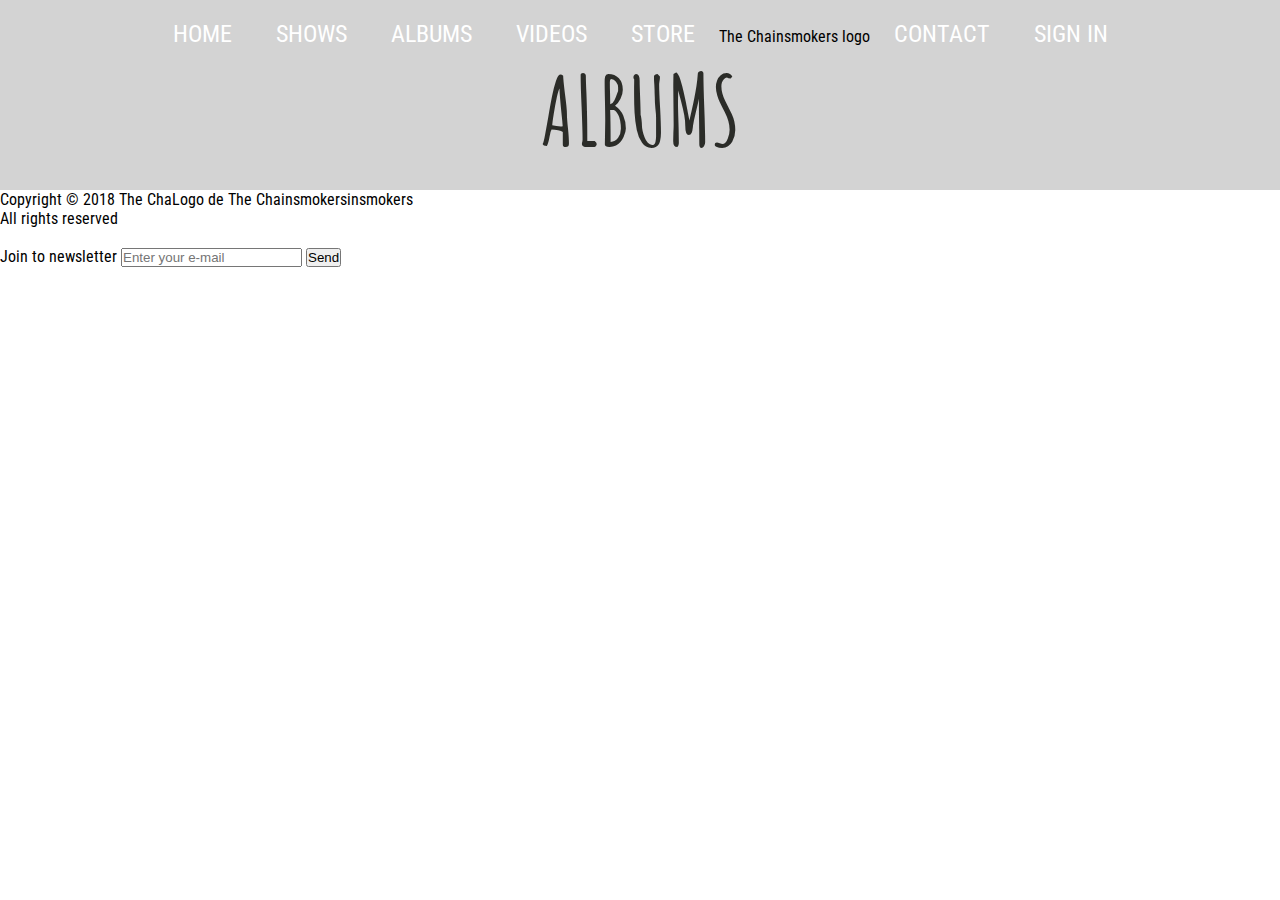
==== albums/albums.html @ 6c8f71d9 "Primer commit" ====
<!DOCTYPE html>
<html lang="es">
	<head>
		<meta charset="utf-8">
		<title>The Chainsmokers Albums</title>

		<link href="https://fonts.googleapis.com/css?family=Roboto+Condensed:300,400,700" rel="stylesheet">
		<link href="https://fonts.googleapis.com/css?family=Amatic+SC:400,700" rel="stylesheet">

		<link rel="stylesheet" href="https://use.fontawesome.com/releases/v5.1.0/css/all.css" integrity="sha384-lKuwvrZot6UHsBSfcMvOkWwlCMgc0TaWr+30HWe3a4ltaBwTZhyTEggF5tJv8tbt" crossorigin="anonymous">

		<link rel="stylesheet" type="text/css" href="../css/styles.css">
	</head>
	<body>
		<header>
			<nav>
				<ul>
					<li>
						<a href="../index.html">HOME</a>
					</li>
					<li>
						<a href="../shows/shows.html">SHOWS</a>
					</li>
					<li>
						<a href="albums.html">ALBUMS</a>
					</li>
					<li>
						<a href="../videos/videos.html">VIDEOS</a>
					</li>
					<li>
						<a href="../store/store.html">STORE</a>
					</li>
					<li>The Chainsmokers logo
						<a href="../contact/contact.html">CONTACT</a>
					</li>
					<li>
						<a href="../sign_in/sign_in.html">SIGN IN</a>
					</li>
				</ul>
			</nav>
			<h1 class="page_tittle">ALBUMS</h1>
		</header>
		<main>
			
		</main>
		<footer>
			<p>Copyright © 2018 The ChaLogo de The Chainsmokersinsmokers</p>
			<p>All rights reserved</p>
			<img src="imagenes/logo.jpg" alt="">

			<form action="#" method="post">
				<label>Join to newsletter</label>
				<input type="email" name="email_nl" placeholder="Enter your e-mail" required>
				<input type="submit" value="Send" ">
			</form>

			<!-- Las listas siempre tienen que estar adentro de <nav></nav> ? -->
			<ul>
				<li>

					<a href="https://itunes.apple.com/us/artist/the-chainsmokers/id580391756?ign-mpt=uo%3D4" target="_blank">
						<i class="fab fa-itunes-note"></i>
					</a>
				</li>
				<!-- <li>
					<a href="https://www.beatport.com/artist/the-chainsmokers/299448" target="_blank">
						<img src="imagenes/beatport.png" alt="Beat">
					</a>
				</li> -->
				<li>
					<a href="https://www.instagram.com/thechainsmokers/" target="_blank">
						<i class="fab fa-instagram"></i>
					</a>
				</li>
				<li>
					<a href="https://www.facebook.com/thechainsmokers" target="_blank">
						<i class="fab fa-facebook-square"></i>
					</a>
				</li>
				<li>
					<a href="https://twitter.com/thechainsmokers" target="_blank">
						<i class="fab fa-twitter"></i>
					</a>
				</li>
				<li>
					<a href="https://plus.google.com/+THECHAINSMOKERS" target="_blank">
						<i class="fab fa-google"></i>
					</a>
				</li>
				<li>
					<a href="https://music.amazon.com/artists/B00GWLMGLW?ref=dm_sh_190b-9382-dmcp-b0a3-175ec&musicTerritory=US&marketplaceId=ATVPDKIKX0DER" target="_blank">
						<i class="fab fa-amazon"></i>
					</a>
				</li>
				<!-- <li>
					<a href="https://www.shazam.com/es/artist/42240913/the-chainsmokers/follow#referrer=shz.am" target="+_blank">Shazam</a>
				</li> -->
				<li>
					<a href="https://soundcloud.com/thechainsmokers" target="_blank">
						<i class="fab fa-soundcloud"></i>
					</a>
				</li>
			</ul>
		</footer>
	</body>
</html>
---- css/styles.css ----
* {
	margin: 0;
	padding: 0;
	box-sizing: border-box;
}
body {
	font-family: 'roboto condensed', sans-serif
}

header {
	background: lightgray;
	padding: 20px;
}

header nav ul {
	text-align: center;
}

header nav ul li a {
	text-decoration: none;
	color: #FFFFFF;
	text-transform: uppercase;
	font-size: 1.5rem;
	margin: 5px 20px;
}

.tcm_logo {
	transform: scale(0.35);
	margin: auto;
}

.page_tittle {
	font-family: 'Amatic SC', sans-serif; 
	font-weight: bold; 
	font-size: 6rem; 
	color: #2B2C28; 
	text-align: center; 
}
.artist	{
	font-family: 'Amatic SC', sans-serif; 
	font-weight: bold; 
	font-size: 2rem; 
	color: #51524F;
}

.tittle2 {
	font-family: 'Amatic SC', sans-serif; 
	font-weight: bold; 
	font-size: 3rem; 
	color: #51524F;
	text-align: center;
}

.show_place {
	font-family: 'Amatic SC', sans-serif; 
	font-weight: bold; 
	font-size: 2rem; 
	color: #51524F;
}

ul {
	list-style: none;
}

.contact_mail {
	text-align: center
}

header nav ul li {
	display:inline-block;
}
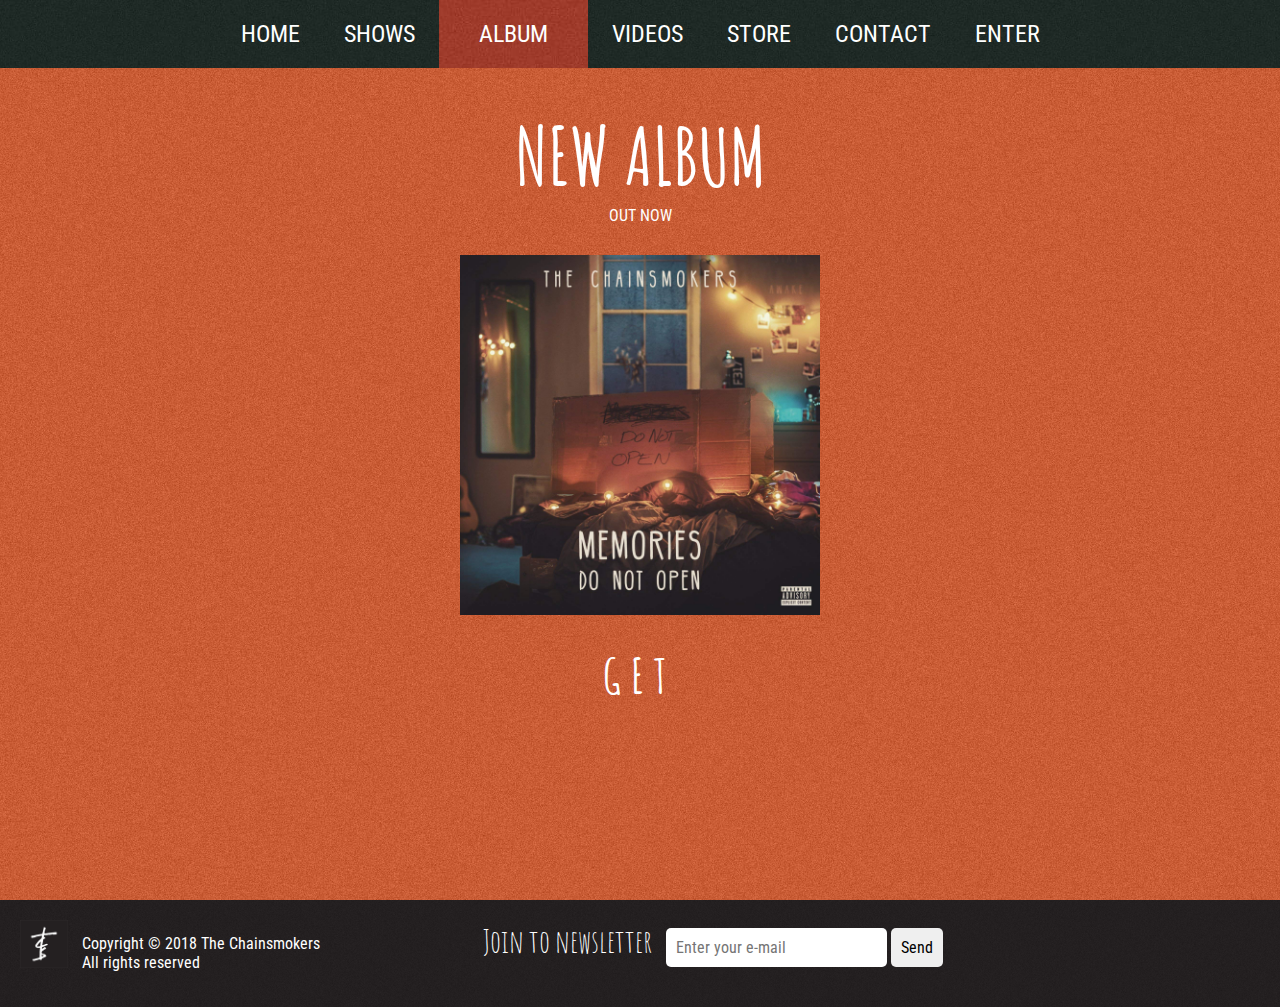
==== commit 9c78449c: "Ultimo" ====
--- a/albums/albums.html
+++ b/albums/albums.html
@@ -2,6 +2,7 @@
 <html lang="es">
 	<head>
 		<meta charset="utf-8">
+		<meta name="viewport" content="width=device-width, initial-scale=1.0, maximum-scale=4, minimum-scale=1">
 		<title>The Chainsmokers Albums</title>
 
 		<link href="https://fonts.googleapis.com/css?family=Roboto+Condensed:300,400,700" rel="stylesheet">
@@ -13,40 +14,63 @@
 	</head>
 	<body>
 		<header>
+			<i class="fas fa-bars"></i>
 			<nav>
 				<ul>
+					<i class="fas fa-times"></i>
 					<li>
-						<a href="../index.html">HOME</a>
+						<a href="../index.html" class="menu">HOME</a>
 					</li>
 					<li>
-						<a href="../shows/shows.html">SHOWS</a>
+						<a href="../shows/shows.html" class="menu">SHOWS</a>
+					</li>
+					<li class="now">
+						<a href="albums.html">ALBUM</a>
 					</li>
 					<li>
-						<a href="albums.html">ALBUMS</a>
+						<a href="../videos/videos.html" class="menu">VIDEOS</a>
 					</li>
 					<li>
-						<a href="../videos/videos.html">VIDEOS</a>
+						<a href="https://store.thechainsmokers.com/" target="_blank" class="menu">STORE</a>
 					</li>
 					<li>
-						<a href="../store/store.html">STORE</a>
-					</li>
-					<li>The Chainsmokers logo
-						<a href="../contact/contact.html">CONTACT</a>
+						<a href="../contact/contact.html" class="menu" class="menu">CONTACT</a>
 					</li>
 					<li>
-						<a href="../sign_in/sign_in.html">SIGN IN</a>
+						<a href="../sign_in/sign_in.html" class="menu">ENTER</a>
+
+						<ul class="submenu">
+							<li><a href="../sign_in/sign_in.html" class="menu" >SIGN IN</a></li>
+							<li><a href="../sign_in/sign_up.html" class="menu">SIGN UP</a></li>
+						</ul>						
 					</li>
 				</ul>
 			</nav>
-			<h1 class="page_tittle">ALBUMS</h1>
 		</header>
 		<main>
-			
+			<!-- <section class="new_tittle">
+				<h1 class="page_tittle">ALBUM</h1>
+			</section> --> 
+			<section class="content">
+				<h2 class="tittle2 newalbum">New album</h2>
+				<p class="out_now">Out now</p>
+				<div class="album_container">
+					<a href="http://www.2lin.c/memories" target="_blank">
+						<img src="../imagenes/albums.jpg" class="album_img transform_album">
+					</a>
+				</div>
+				<a href="http://www.2lin.cc/memories" target="_blank" class="get_now get" class="big_button5">Get</a>
+			</section>
 		</main>
-		<footer>
-			<p>Copyright © 2018 The ChaLogo de The Chainsmokersinsmokers</p>
-			<p>All rights reserved</p>
-			<img src="imagenes/logo.jpg" alt="">
+
+		<footer class="footer_container">
+			<div>
+				<img src="../imagenes/logo.jpg" alt="The Chainsmokers Logo">
+				<section>
+					<p>Copyright © 2018 The Chainsmokers</p>
+					<p>All rights reserved</p>
+				</section>
+			</div>
 
 			<form action="#" method="post">
 				<label>Join to newsletter</label>
@@ -54,7 +78,7 @@
 				<input type="submit" value="Send" ">
 			</form>
 
-			<!-- Las listas siempre tienen que estar adentro de <nav></nav> ? -->
+			
 			<ul>
 				<li>
 
@@ -102,5 +126,8 @@
 				</li>
 			</ul>
 		</footer>
+
+		<script src="../js/jquery-3.3.1.min.js"></script>
+		<script src="../js/main.js"></script>
 	</body>
 </html>--- a/css/styles.css
+++ b/css/styles.css
@@ -1,19 +1,38 @@
 * {
 	margin: 0;
-	padding: 0;
+	padding: 0px;
 	box-sizing: border-box;
 }
+
 body {
-	font-family: 'roboto condensed', sans-serif
+	font-family: 'roboto condensed', sans-serif;
+	/*background-color: gray;*/
+	/*background: url(../imagenes/fondo4.jpg);
+	background-size: 100%;
+	background-repeat: no-repeat;*/
+	background: #59544a
 }
 
 header {
-	background: lightgray;
-	padding: 20px;
+	background: #22312E; 
+	background: url(../imagenes/fondo3.jpg);
+	background-size: cover;
+	position: fixed;
+	width: 100vw;
+	z-index: 1;
+}
+
+header i.fa-bars ,
+header i.fa-times  {
+	display: none;
 }
 
 header nav ul {
 	text-align: center;
+}
+
+header nav ul li {
+	display:inline-block;
 }
 
 header nav ul li a {
@@ -24,48 +43,1032 @@
 	margin: 5px 20px;
 }
 
-.tcm_logo {
-	transform: scale(0.35);
+header nav ul li.now {
+	background: url(../imagenes/fondo4-2.jpg); /*como hago para que ocupe de arriba a abajo en el header?*/
+	height: 100%;
+	padding: 20px;
+}
+
+ul {
+	list-style: none;
+}
+
+header nav ul li {
+	position: relative;
+}
+
+header nav ul li:hover .submenu {
+	display: block; 
+}
+
+header nav ul li ul.submenu {
+	background: url(../imagenes/fondo4.jpg);
+	position: absolute;
+	left: -12%;
+	bottom: -310%;
+	width: 130%;
+	padding: 5px 0;
+	margin-top: 40px;
+
+	display: none;
+}
+
+header nav ul li ul.submenu li {
+	display: block;
+	padding: 5px
+}
+
+main section.tittle {
+	background: url(../imagenes/fondo1.jpg);
+	background-size: 100%;
+	background-repeat: no-repeat;
+	display: flex;
+	justify-content: center;
+	align-items: baseline;
+
+}
+
+.tcm_logo { /*no se por qué me queda tanto espacio al rededor, y no está centrado con el menú*/
+	width: 50%;
+	/*transform: scale(0.5);*/
 	margin: auto;
-}
+	margin: 70px;
+	margin-top: 110px;
+	/*text-align: center;*/
+	/*margin-top: 5px;*/
+
+} 
 
 .page_tittle {
 	font-family: 'Amatic SC', sans-serif; 
 	font-weight: bold; 
-	font-size: 6rem; 
-	color: #2B2C28; 
-	text-align: center; 
-}
-.artist	{
+	font-size: 8rem; 
+	color: white; 
+	text-align: center;
+	text-transform: uppercase; 
+	margin-top: 40px
+}
+
+/*h1, p {
+	display: inline;
+}*/
+
+.artist_container {
+	display: flex;
+	/*flex-direction: row;*/
+	/*height: 70vh;*/
+}
+
+.art_izq {
+	background: url(../imagenes/fondo11.jpg);
+	/*background: url(../imagenes/alex_pall.jpg);*/
+	display: inline-block;
+	width: 50%;
+	vertical-align: top;
+	background-size: cover;
+	padding: 38px;
+}
+
+/*.art_izq:hover {
+	background: url(../imagenes/fondo4-3.jpg);
+}*/
+
+.art_der {
+	background: url(../imagenes/fondo11.jpg);
+	/*background: url(../imagenes/drew_taggat.jpg);*/
+	display: inline-block;
+	width: 50%;
+	vertical-align: top;
+	background-size: cover;
+	padding: 38px;
+	
+}
+
+/*.art_izq:hover {
+	background: url(../imagenes/fondo4-4.jpg);
+}*/
+
+main div article h1.artist	{
 	font-family: 'Amatic SC', sans-serif; 
 	font-weight: bold; 
-	font-size: 2rem; 
-	color: #51524F;
+	font-size: 4rem; 
+	color: #252625;
+	text-align: center;
+	letter-spacing: 2px;
+	margin-top: 50px
+}
+
+main article {
+	position: relative;
+}
+
+main article:hover img {
+	display: none;
+}
+
+main article img {
+	/*float: left;
+	margin: auto; no las puedo centrar*/
+	/*margin-left: 270px;
+	margin-bottom: 20px;
+	border-radius: 50%*/
+	position: absolute;
+	left: 0;
+	top: 0;
+	width: 50vw;
+}
+
+main div article p {
+	padding:40px 60px;
+	text-align: center;
+	color: #252625;
+	font-size: 1.5rem;
+	line-height: 140%;
+	/*letter-spacing: 1px*/
+}
+
+main article a { 
+	margin: auto; /*No lo puedo centrar*/
+ 	text-decoration: none;
+}
+
+main article a i {
+	color: #252625;
+	text-align: center;
+	font-size: 1.5rem;
+	padding: 20px;
+	
+	/*margin: auto;*/
+}
+
+.artist_link {
+	text-align: center;
+}
+
+/*main article section.artist_link {
+	display: inline-block;
+	margin: auto;
+}*/
+
+main section.last_release {
+	/*padding: 0 50px 20px 50px;*/
+	padding: 30px;
+	background: url(../imagenes/fondo4.jpg);
+	background-size: cover;
+	background-position: bottom; 
+	/*height: 100vh*/
 }
 
 .tittle2 {
 	font-family: 'Amatic SC', sans-serif; 
 	font-weight: bold; 
-	font-size: 3rem; 
-	color: #51524F;
-	text-align: center;
+	font-size: 5rem; 
+	color: white;
+	text-align: center;
+	padding: 15px 0 0 0;
+	text-transform: uppercase;
+	/*margin-top: 50px*/
+}
+
+main section.last_release a.all_shows {
+	margin-bottom: 30px
+}
+
+main section div.last_release_container {
+	display: flex;
+	justify-content: center;
+}
+
+main section.songs {
+	padding: 10px 0;
+	display: inline-block;
+	width: 25%
+}
+
+.song_img {
+	width: 70%;
+	border-radius: 8px
+	/*margin:auto; no lo puedo centrar*/
+	/*margin-left: 1vw*/
+}
+
+.song_name {
+	text-align: center;
+	text-transform: uppercase;
+	font-size: 2rem;
+	/*font-weight: bold;*/
+	color: white;
+	letter-spacing: 2px;
+	margin-top: 10px;
+	font-family: 'Amatic SC', sans-serif;
+	padding: 10px
+}
+
+.out_now {
+	text-align: center;
+	text-transform: uppercase;
+	color: white;
+}
+
+main section a.get_now {
+	display: block;
+	text-align: center;
+	text-decoration: none;
+	text-transform: uppercase;
+	color: white;
+	/*background: #b7b1a5;*/
+	font-size: 1.2rem;
+	text-align: center;
+}
+
+main section.instagram {
+	padding: 30px;
+	background: url(../imagenes/fondo10.jpg);
+	background-size: cover;
+}
+
+main section.instagram h2.tittle2 {
+	color: #2d2c2b;
+}
+
+main section.instagram a.all_shows {
+	color: #2d2c2b; 
+	
+}
+
+main section.instagram ul.instagram_container {
+	display: flex;
+	flex-wrap: wrap;
+	justify-content: center;
+
+	padding: 30px 30px;
+}
+
+
+
+main section.instagram a img.instagram_img { /*como hago para que solo se vea 250x250px sin deformarla, si la imagen no es cuadrada*/
+	height: 40vh;
+	padding: 20px
+}
+
+main section.watch { 
+	background: black;
+	padding: 30px;
+	height: 100%;
+	/*clear: both;*/
+}
+
+main section.watch div.watch_container {
+	display: flex;
+	justify-content: center;
+}
+
+main section.watch video {
+	/*padding: 30px;*/
+	width: 100%;
+	/*text-align: center;*/
+	/*float: left;*/
+	/*margin: auto;*/
+	padding: 30px 0;
+}
+
+
+main section.watch p {
+	font-family: 'roboto condensed', sans-serif;
+	text-align: center;
+	font-size: 1.2rem;
+	letter-spacing: 1px;
+	color: white;
+	padding: 20px
+}
+
+main section.next_show {
+	background: url(../imagenes/fondo8.jpg);
+	/*background: #db753b;*/
+	padding: 30px;
+	background-position: bottom;
+	background-size: cover;
+}
+
+main section a.all_shows {
+	text-decoration: none;
+	color: white;
+	display: block;
+	text-align: center;
+	font-family: 'Amatic SC', sans-serif;
+	font-size: 1.6rem;
+	text-transform: uppercase; 
+}
+
+/*main section a.all_shows h2*/.next_show_place {
+	color: #ede6e1;
+	font-size: 6rem;
+	text-align: center;
+	font-family:  'Amatic SC', sans-serif, bold; 
+	padding: 10px;
+	text-transform: uppercase;
+}
+
+main section.next_show p {
+	text-align: center;
+	color: white;
+	padding: 5px;
+	font-size:1.7rem;
+	text-transform: uppercase;
+}
+
+main section.next_show a {
+	display: block;
+	text-align: center;
+	text-decoration: none;
+	color: white;
+	padding: 5px;
+	letter-spacing: 1.4px;
+	font-size: 1.4rem
+}
+
+footer {
+	background: url(../imagenes/fondo4-5.jpg);
+	background-size: cover;
+	padding: 20px; 
+	color: white
+}
+
+.footer_container {
+	display: flex;
+	justify-content: space-between;
+}
+
+footer img {
+	width: 48px;
+	height: 48px;
+	display: inline-block;
+}
+
+footer section {
+	display: inline-block;
+	padding: 10px;
+}
+
+footer section p {
+ 	font-family: 'roboto condensed', sans-serif;
+	font-size: 1rem	
+}
+
+footer form {
+	display: inline-block;
+	/*float: right;
+	margin:auto; no lo puedo centrar*/
+	text-align: center;
+}
+
+footer form label {
+	font-family: 'Amatic SC', sans-serif;
+	font-size: 2rem;
+	margin-right: 10px
+}
+
+footer form input {
+	padding: 10px;
+	border: none;
+	outline: none;
+	border-radius: 5px;
+	margin:auto;
+	margin-bottom: 20px;
+	font-family: 'roboto condensed', sans-serif;
+	font-size: 1rem
+}
+
+footer form input.send {
+	font-size: 1.2rem;
+	padding: 8px;
+	text-transform: uppercase;
+	letter-spacing: 1px;
+	/*margin-top: 30px*/
+	margin-left: 5px
+}
+
+footer ul {
+	/*display: inline-block;*/
+	/*float: right;*/
+}
+
+footer ul li {
+	display: inline-block;
+}
+
+footer ul li a i {
+	font-size: 1.8rem;
+	color: white;
+	padding: 10px
+}
+
+
+/*SHOWS*/
+
+main section.new_tittle {
+	background: url(../imagenes/fondo1.jpg);
+	background-size: 100%;
+	background-repeat: no-repeat;
+	background-position: center;
+	padding: 50px;
+}
+
+ul.content {
+	/*background: #283633;*/
+	background: url(../imagenes/fondo4.jpg);
+	background-size: cover;
+	padding: 40px;
+}
+
+ul.content li {
+	text-align: center;
+	padding: 20px;
 }
 
 .show_place {
 	font-family: 'Amatic SC', sans-serif; 
 	font-weight: bold; 
-	font-size: 2rem; 
-	color: #51524F;
-}
-
-ul {
-	list-style: none;
-}
-
-.contact_mail {
-	text-align: center
-}
-
-header nav ul li {
-	display:inline-block;
+	font-size: 2.5rem; 
+	color: #ede8e3;
+	display: inline-block;
+	letter-spacing: 1px
+}
+
+.show_day {
+	display: inline-block;
+	color: white;
+	font-family: 'roboto condensed', sans-serif;
+	font-size: 1.2rem;
+	text-transform: uppercase;
+	padding: 20px;
+}
+
+ul.content li a/*.big_button*/ {
+	text-decoration: none;
+	color: white;
+	font-family: 'Amatic SC', sans-serif;
+	font-size: 1.5rem;
+	padding: 10px;
+	margin: 0 5px;
+	background: url(../imagenes/fondo4-2.jpg);
+	border-radius: 4px
+}
+
+
+/*ALBUMS*/
+
+main section.content {
+	background: url(../imagenes/fondo4-3.jpg);
+	background-size: cover;
+	padding: 40px;
+	height: 100vh;
+}
+
+main section.content a.album_container {
+	display: flex;
+	justify-content: center;
+	align-items: center;
+}
+
+.newalbum{
+	margin-top: 50px;
+}
+
+main section.content a img.album_img {
+	margin: auto; 
+	width: 35%;
+	display: block;
+	text-align: center;
+	border-radius: 7%;
+	padding: 30px;
+	
+}
+
+main section.content a.get {
+	display:block;
+	text-align: center;
+	text-decoration: none;
+	text-transform: uppercase;
+	color: white;
+	/*background: #b7b1a5;*/
+	font-size: 3rem;
+	text-align: center;
+	font-family: 'Amatic SC', sans-serif;
+	letter-spacing: 10px;
+	font-weight: bold;
+	/*background: grey; no se como hacer que quede solo al rededor del "GET"*/
+	/*padding: 10px;*/
+}
+
+/*VIDEOS*/
+
+ul.content li.video a {
+	margin: 0;
+	background: none;
+	border-radius: 0
+}
+
+main ul.content li.video {
+	display: inline-block;
+	width: 25%;
+	vertical-align: top;
+
+}
+
+main ul.content li a img.video_img {
+	width: 100%;
+	border-radius: 8px
+	/*padding: 5px;*/
+}
+
+main ul.content li p {
+	color: white;
+	font-family: 'Amatic SC', sans-serif;
+	font-size: 1.5rem;
+	padding: 15px;
+}
+
+
+/*CONTACT*/
+
+main section.content2 {
+	background: url(../imagenes/fondo4.jpg);
+	background-size: cover;
+	padding: 60px;
+}
+
+main section.content2 form h2.tittle3 {
+	font-family: 'Amatic SC', sans-serif; 
+	font-weight: bold; 
+	font-size: 3rem; 
+	color: white;
+	text-align: center;
+	padding: 15px 0 0 0;
+	text-transform: uppercase;
+	padding: 20px;
+}
+
+main form input,
+main form textarea {
+	display: block;
+	padding: 10px;
+	border: none;
+	outline: none;
+	border-radius: 5px;
+	resize: none;
+	margin:auto;
+	margin-bottom: 20px;
+	font-family: 'roboto condensed', sans-serif;
+	font-size: 1rem;
+	/*width: 50%*/
+}
+
+main form input.send {
+	font-size: 1.2rem;
+	padding: 15px;
+	text-transform: uppercase;
+	letter-spacing: 1px;
+	margin-top: 30px
+}
+
+main div.contact_mail {
+	background: url(../imagenes/fondo10-01.jpg);
+	text-align: center;
+	padding: 120px;
+	height: 100vh
+}
+
+
+main div.contact_mail img {
+	width: 400px;
+	padding-top: 20px
+}
+
+main div.contact_mail section {
+	padding: 30px
+}
+
+main div.contact_mail p.type {
+	font-family: 'Amatic SC', sans-serif; 
+	font-weight: bold; 
+	font-size: 3rem; 
+	color: #2d2c2b;
+	text-align: center;
+	text-transform: uppercase;
+}
+
+main div.contact_mail p.name {
+	font-family:  'roboto condensed', sans-serif;
+	font-size: 1.5rem; 
+	color: #2d2c2b;
+	text-align: center;
+	text-transform: uppercase;
+	letter-spacing: 1px
+}
+
+main div.contact_mail a {
+	text-decoration: none;
+	color: #2d2c2b;
+	font-family: 'Amatic SC', sans-serif;
+	font-size: 1.7rem;
+	padding: 40px
+}
+
+/*SIGN IN*/
+
+main section.content2 p {
+	color: white;
+	font-family: 'Amatic SC', sans-serif;
+	font-size: 2rem;
+	padding:10px;
+	padding-top: 30px;
+	text-align: center;
+	text-transform: uppercase;
+}
+
+main section.content2 a {
+	display: block;
+	text-align: center;
+	text-decoration: none;
+	color: white;
+	font-family: 'roboto condensed', sans-serif;
+	font-size: 1.5rem;
+	text-transform: uppercase;
+	letter-spacing: 1px;
+	padding-bottom: 100px
+}
+
+/*SIGN UP*/
+
+/*main section.content2 form input {
+	text-align: center;
+	color: #2d2c2b;
+	font-family: 'roboto condensed', sans-serif;
+}*/
+
+main section form div.sex {
+	display: block;
+	text-align: center;
+}
+
+main section.content2 form label {
+	display: inline-block;
+	color: white;
+	text-transform: uppercase;
+	padding: 0px 15px;
+	font-family: 'roboto condensed', sans-serif;
+	letter-spacing: 1px;
+}
+
+
+main section.content2 form .line {
+	display: inline-block;
+}
+
+main section.content2 form label.line {
+	display: block;
+	text-align: center;
+}
+
+main section.content2 form label a {
+	padding:5px;
+	display: inline-block;
+}
+
+/*THANK YOU*/
+
+main section.content3 {
+	background: url(../imagenes/fondo4.jpg);
+	height: 90vh;
+	padding: 50px
+}
+
+main section.content3 h2 {
+	font-size: 8rem;
+	padding-top: 20vh
+}
+
+main section.content3 p {
+	color: white;
+	font-family: 'roboto condensed', sans-serif;
+	font-size: 1.2rem;
+	text-transform: uppercase;
+	letter-spacing: 1px;
+	text-align: center;
+	
+}
+
+main section.content3 a {
+	display: block;
+	text-align: center;
+	text-decoration: none;
+	color: white;
+	font-family: 'Amatic SC', sans-serif;
+	font-size: 1.7rem;
+	text-transform: uppercase;
+	letter-spacing: 1px;
+	padding: 80px;
+	
+
+}
+
+
+/*TRANSFORMATIONS*/
+
+.transform_song:hover {
+	transform: scale(1.1);
+}
+
+.transform_ig:hover {
+	transform: scale(1.2);
+}
+
+.transform_album:hover{
+	transform: scale(1.1);
+}
+
+.big_button:hover {
+	font-size: 2rem;
+	font-weight: bold;
+}
+
+.big_button2:hover {
+	font-size: 3rem;
+	font-weight: bold;
+} /*No me deja*/
+
+.big_button3:hover {
+	font-size: 3rem
+} /*No me deja*/
+
+.big_button4:hover {
+	font-size: 2rem;
+}
+
+.big_button5:hover {
+	font-size: 2rem;
+}
+
+.menu:hover {
+	/*background: url(../imagenes/fondo4.jpg);
+	padding: 5px*/
+	color:#9f3b2b;
+}
+
+@media screen and (min-width: 769px) and (max-width: 1024px) {
+
+	main article img {
+		display: none;
+	}
+
+	.art_izq {
+		background: url(../imagenes/fondo12.jpg)
+	}
+
+	main section.instagram a img.instagram_img {
+	    height: 27vh;
+	}
+
+	footer form {
+   		display: none;
+   	}
+
+   	.footer_container {
+     	display: block; 
+    }
+
+    footer ul {
+		display: block;
+		text-align: center;
+		margin-top: 15px;
+	}
+	main section.content a img.album_img {
+	    width: 75%;
+	    border-radius: 11%;
+	}
+
+	main section.content {
+		height: 90vh;
+	}
+
+	/*ul.content {
+	    height: 67vh;
+	}*/
+
+	main section.content2 {
+        height: 70vh;
+    }
+
+
+}
+
+
+@media screen and (max-width: 768px) {
+
+	header i.fa-bars {
+		display: block;
+		color: #fff;
+		font-size: 25px;
+		padding: 15px 25px;
+	}
+
+	header nav ul li {
+		display: block;
+		padding: 10px
+	}
+
+	header nav ul li.now {
+		padding: 5px
+	}
+
+	header nav {
+		position: fixed;
+		width: 100%;
+		height: 100vh;
+		background: url(../imagenes/fondo3.jpg); 
+		left: -100%;
+		top: 0;
+
+		transition: all 1s;
+	}
+
+	header nav i.fa-times {
+		display: block;
+		color: #fff;
+		font-size: 25px;
+		margin: 20px;
+		text-align: left;
+	}
+
+	header nav ul li ul.submenu {
+		display: none;
+	}
+
+	header nav ul li:hover .submenu{
+		display: none;
+	}
+
+	.tcm_logo {
+	    width: 80%;
+        margin: 30px;
+   		margin-top: 80px;
+ 	}
+
+ 	.artist_container {
+ 		display: block;
+ 	}
+
+	main article img {
+		display: none;
+	}
+
+	.art_der {
+		width: 100vw;
+	}	
+
+	.art_izq {
+		width: 100vw;
+		background: url(../imagenes/fondo12.jpg)
+	}
+
+	main div article h1.artist{
+		margin-top: 0;
+	}
+
+	main div article p {
+		padding: 20px;
+		font-size: 1.2rem;
+	}
+
+	.tittle2 {
+		font-size: 4rem;
+		padding: 0
+	}
+
+	main section div.last_release_container {
+		display: block;
+		margin-top: 20px;
+	}
+
+	main section.songs {
+		width: 100%;
+	}
+
+	.song_name {
+		margin-top: 0;
+	}
+	main section.instagram ul.instagram_container {
+        /* padding: 30px 30px; */
+    }
+
+	main section.instagram a img.instagram_img {
+	    height: initial; 
+	    padding: 10px;
+	    width: 90vw;
+
+	}
+
+	main section.watch div.watch_container {
+      display: block;
+ 	}
+
+ 	.next_show_place {
+    	font-size: 3.2rem;
+	}
+
+	main section.next_show p {
+    	padding: 2px;
+   		font-size: 1.3rem;
+   		margin-bottom: 5px;
+   	}
+
+   	footer form {
+   		display: none;
+   	}
+
+   	.footer_container {
+     display: block; 
+    }
+
+    footer ul {
+		display: block;
+		text-align: center;
+		margin-top: 15px;
+	}
+
+	main section.new_tittle {
+   		padding: 25px;
+   	}
+
+   	.page_tittle {
+	    font-size: 6rem;
+	    margin-top: 36px;
+	}
+
+	ul.content {
+		padding: 10px;
+	}
+
+	ul.content li {
+    	padding: 28px;
+    }
+
+    main section.content {
+    	padding: 14px;
+    	height: 88vh;
+    }
+
+    main section.content a img.album_img {
+    	width: 100%;
+    	border-radius: 11%;
+    }
+
+    main ul.content li.video {
+    	width: 95%;
+    }
+
+    main div.contact_mail {
+    	padding: 15px;
+    	height: 85vh;
+    }
+
+    main div.contact_mail img {
+    	width: 80vw;
+	}
+
+	main div.contact_mail p.type {
+   		font-size: 2rem;
+    }
+
+    main div.contact_mail p.name {
+  		font-size: 1rem;
+  		padding: 5px;
+    }
+
+    main div.contact_mail a {
+		font-size: 1.7rem;
+	}
+
+	main form input, main form textarea {
+		width: 100%;
+	}
+
+	main section.content2 form label {
+		margin-bottom: 15px;
+	}
+
+	main section.content2 form .line {
+		margin-bottom: 5px;
+	}
+
+	main section.content3 h2 {
+	    font-size: 6rem;
+	    padding-top: 10vh;
+	}
+
+	main section.content3 {
+		height: 80vh;
+	}
+
 }